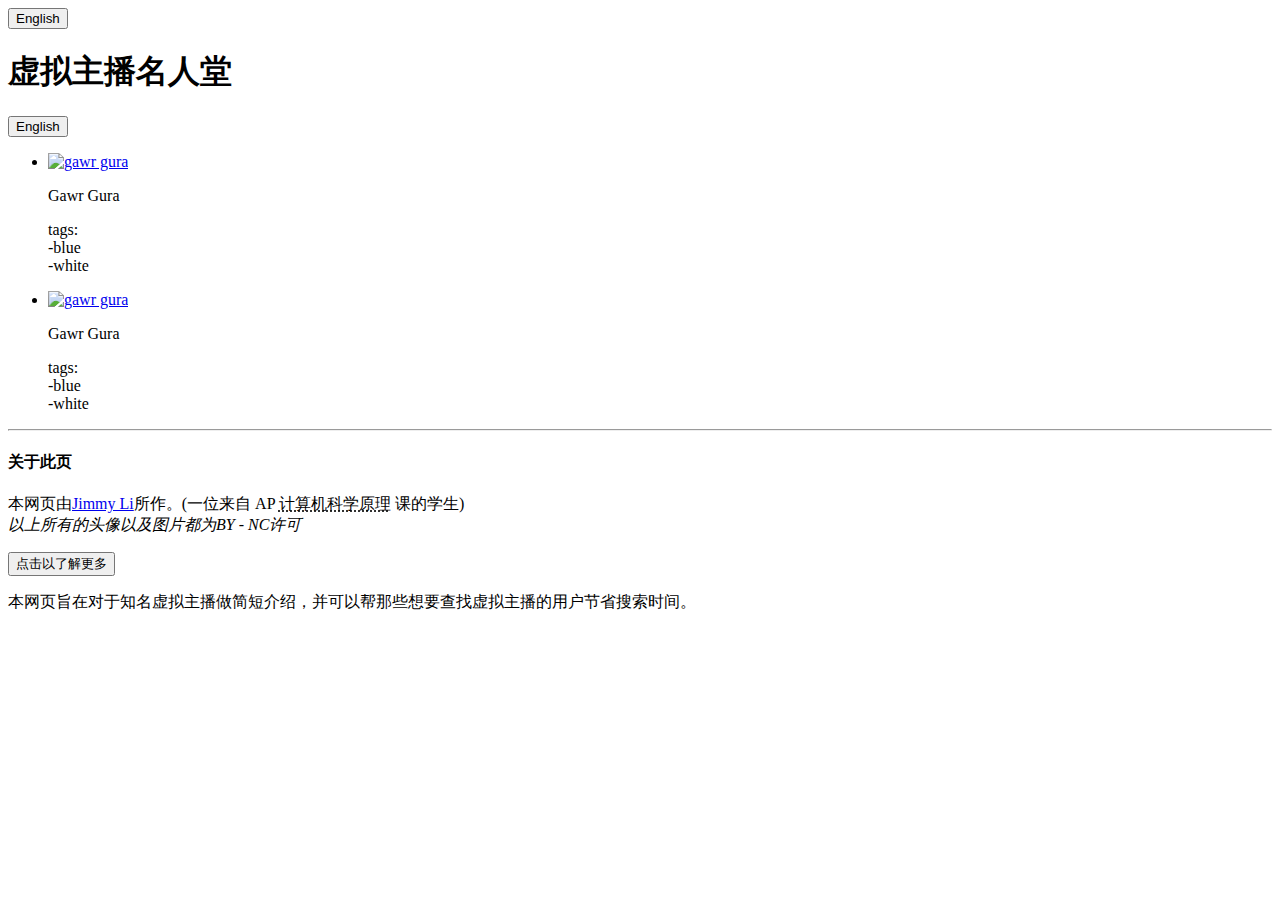
==== Hall of Famous Vtubers-CH.html @ 7a3b9ddd "Update Hall of Famous Vtubers-CH.html" ====
<!--
  Hall of Famous Vtubers
  
  Agenda:
    1. polyhedrons at four corners(colors if possible)
    2. #Kizuna's font(pink with white border)
    3. vtuber images
    4. vtuber names
    5. vtuber tags(search function)
    6. vtuber links(accounts:b站,youtube,twitch,niconico...)

    7. brief description(if possible&  !!below!!  )
    8. NSFW mode(challenge? || 萌娘黑幕实现)
    9. langs(Chinese for now)
-->
<!DOCTYPE html>
<html lang="en">

<head>
    <meta charset="UTF-8" />
    <meta http-equiv="X-UA-Compatible" content="IE=edge" />
    <meta name="referrer" content="no-referrer" />
    <meta name="viewport" content="width=device-width, initial-scale=1.0" />
    <link rel="stylesheet" href="style.css">
    <link rel="stylesheet" href="vtb.css">
    <link rel="stylesheet" href="polyhedro.css">
    <title>虚拟主播名人堂</title>
    <style></style>
</head>

<body>
    <!-- beautiful rotating objects -->
    <div class="polyhedron up">
        <div class="rotateContainer upleft">
            <div class="slide s0">
                <div class="slide s1">
                    <div class="slide s11">
                        <div class="slide s12"></div>
                        <div class="slide s111"></div>
                    </div>
                </div>
                <div class="slide s2">
                    <div class="slide s21">
                        <div class="slide s22"></div>
                        <div class="slide s211"></div>
                    </div>
                </div>
                <div class="slide s3">
                    <div class="slide s31">
                        <div class="slide s32"></div>
                        <div class="slide s311"></div>
                    </div>
                </div>
                <div class="slide s4">
                    <div class="slide s41">
                        <div class="slide s42"></div>
                        <div class="slide s411"></div>
                    </div>
                </div>
            </div>
        </div>
        <div class="rotateContainer upright">
            <div class="slide s0">
                <div class="slide s1">
                    <div class="slide s11">
                        <div class="slide s12"></div>
                        <div class="slide s111"></div>
                    </div>
                </div>
                <div class="slide s2">
                    <div class="slide s21">
                        <div class="slide s22"></div>
                        <div class="slide s211"></div>
                    </div>
                </div>
                <div class="slide s3">
                    <div class="slide s31">
                        <div class="slide s32"></div>
                        <div class="slide s311"></div>
                    </div>
                </div>
                <div class="slide s4">
                    <div class="slide s41">
                        <div class="slide s42"></div>
                        <div class="slide s411"></div>
                    </div>
                </div>
            </div>
        </div>
    </div>

    <!-- page contents -->
    <div class="main">
        <header>
            <button class="changeLang" id="LLEFT">English</button>
            <h1 class="color-gradient">虚拟主播名人堂</h1>
            <button class="changeLang" id="LRIGHT">English</button>
        </header>
        <ul id="vtbs">
            <li class="profile">
                <div class="thumbnail" style="width: 120.3px;">
                    <a href="https://bilibili.com"><img src="img/gawr gura.png" alt="gawr gura" width="100px"></a>
                </div>
                <div class="name" style="width: 118.975px;">
                    <p>Gawr Gura</p>
                </div>
                <div class="tags">
                    <p>tags:<br>-blue<br>-white</p>
                </div>
            </li>
            <li class="profile">
                <div class="thumbnail" style="width: 120.3px;">
                    <a href="https://bilibili.com"><img src="img/gawr gura.png" alt="gawr gura" width="100px"></a>
                </div>
                <div class="name" style="width: 118.975px;">
                    <p>Gawr Gura</p>
                </div>
                <div class="tags">
                    <p>tags:<br>-blue<br>-white</p>
                </div>
            </li>
        </ul>


        <hr />

        <h4>关于此页</h4>
        <p>
            本网页由<a href="https://github.com/JmmyLi" target="_blank">Jimmy Li</a>所作。(一位来自 AP <abbr title="Computer Science Principles">计算机科学原理</abbr> 课的学生)
            <br><i>以上所有的头像以及图片都为BY - NC许可</i>
        </p>
        <button id="learnMore">点击以了解更多</button>
        <p id="more">
            本网页旨在对于知名虚拟主播做简短介绍，并可以帮那些想要查找虚拟主播的用户节省搜索时间。
        </p>

    </div>
    <script src="vtubers-CH.js"></script>
    <script type="text/javascript" src="click.js">
    </script>

    <!-- beautiful rotating object -->
    <div class="polyhedron down">
        <div class="rotateContainer downleft">
            <div class="slide s0">
                <div class="slide s1">
                    <div class="slide s11">
                        <div class="slide s12"></div>
                        <div class="slide s111"></div>
                    </div>
                </div>
                <div class="slide s2">
                    <div class="slide s21">
                        <div class="slide s22"></div>
                        <div class="slide s211"></div>
                    </div>
                </div>
                <div class="slide s3">
                    <div class="slide s31">
                        <div class="slide s32"></div>
                        <div class="slide s311"></div>
                    </div>
                </div>
                <div class="slide s4">
                    <div class="slide s41">
                        <div class="slide s42"></div>
                        <div class="slide s411"></div>
                    </div>
                </div>
            </div>
        </div>
        <div class="rotateContainer downright">
            <div class="slide s0">
                <div class="slide s1">
                    <div class="slide s11">
                        <div class="slide s12"></div>
                        <div class="slide s111"></div>
                    </div>
                </div>
                <div class="slide s2">
                    <div class="slide s21">
                        <div class="slide s22"></div>
                        <div class="slide s211"></div>
                    </div>
                </div>
                <div class="slide s3">
                    <div class="slide s31">
                        <div class="slide s32"></div>
                        <div class="slide s311"></div>
                    </div>
                </div>
                <div class="slide s4">
                    <div class="slide s41">
                        <div class="slide s42"></div>
                        <div class="slide s411"></div>
                    </div>
                </div>
            </div>
        </div>
    </div>
    <script type="text/javascript" src="poly.js"></script>
</body>

</html>
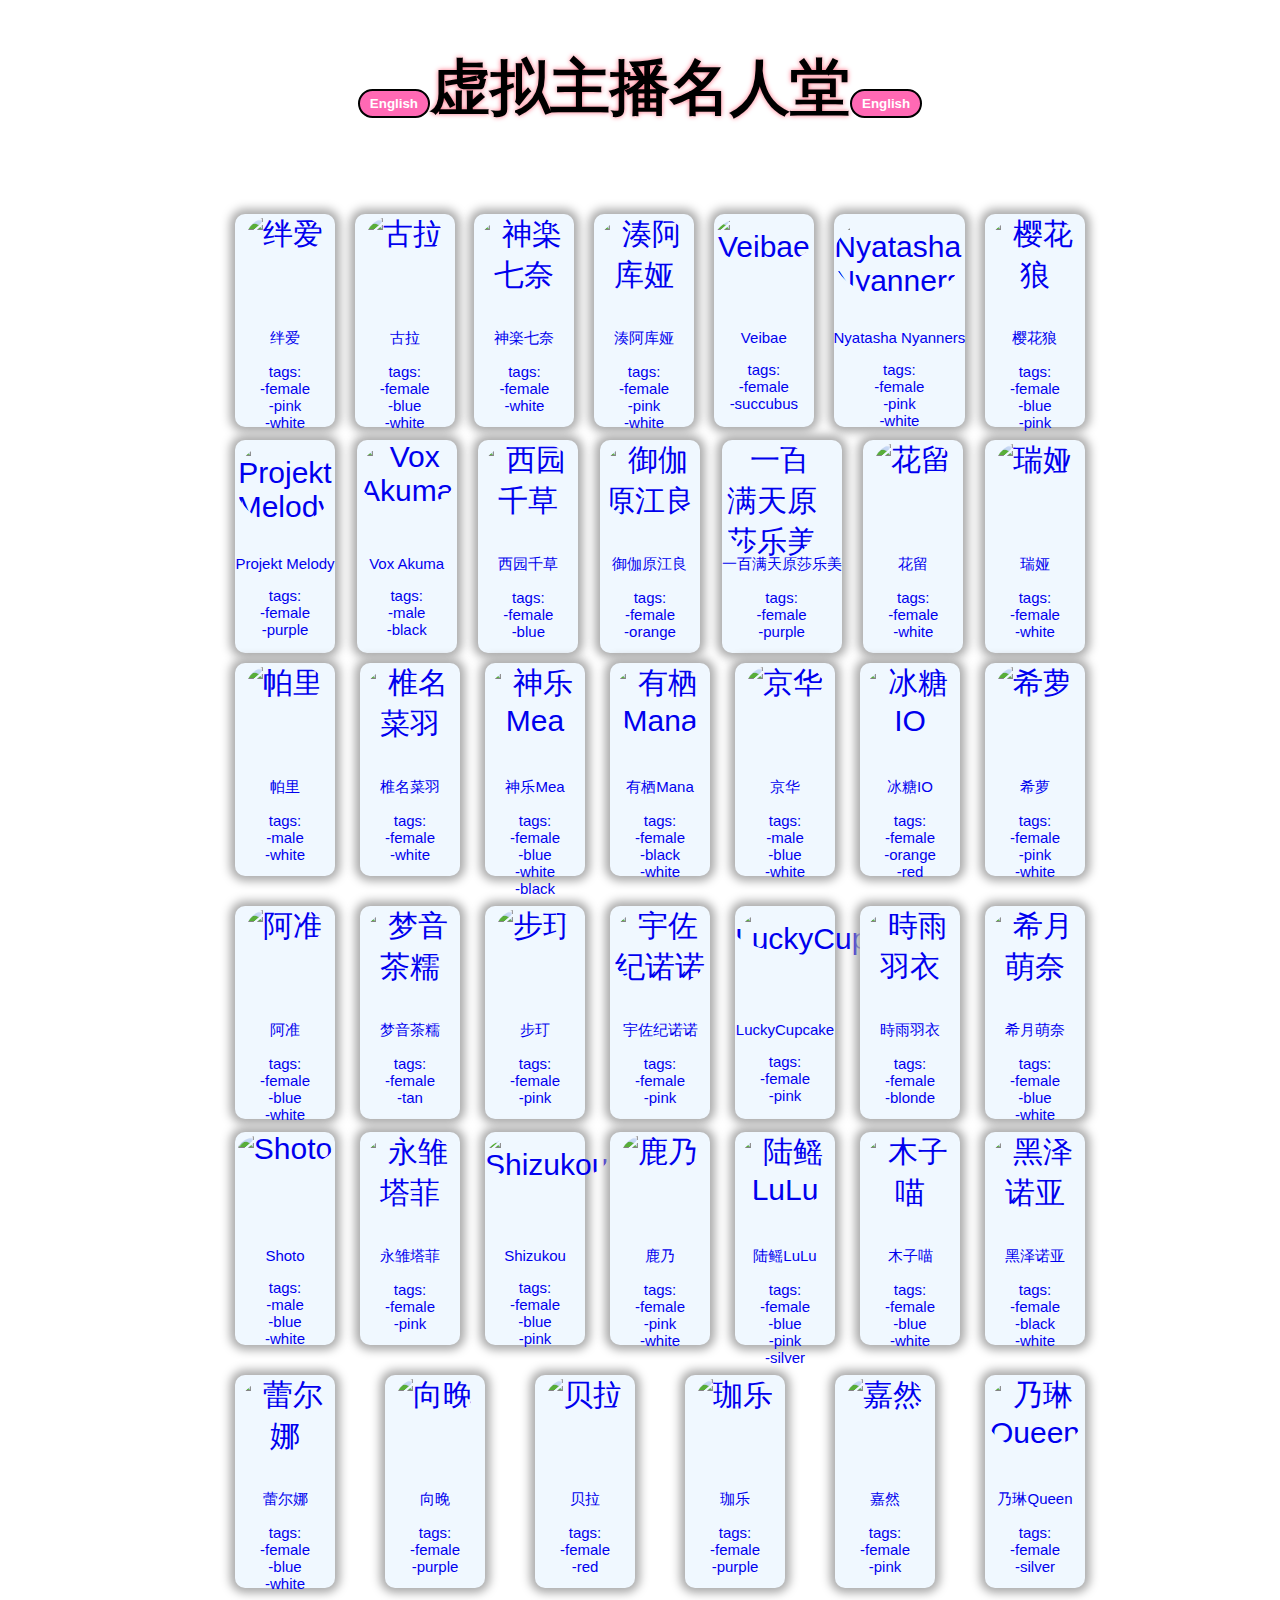
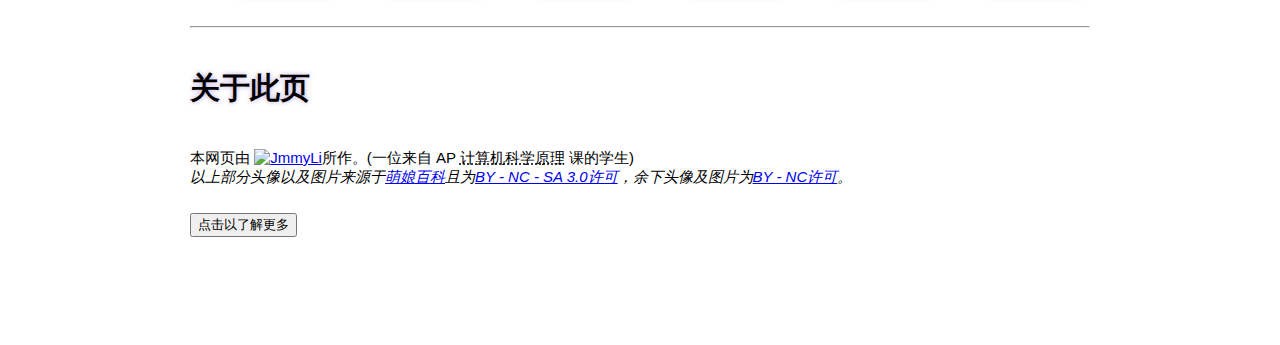
==== commit 43d31d87: "add clarifications" ====
--- a/Hall of Famous Vtubers-CH.html
+++ b/Hall of Famous Vtubers-CH.html
@@ -108,17 +108,6 @@
                     <p>tags:<br>-blue<br>-white</p>
                 </div>
             </li>
-            <li class="profile">
-                <div class="thumbnail" style="width: 120.3px;">
-                    <a href="https://bilibili.com"><img src="img/gawr gura.png" alt="gawr gura" width="100px"></a>
-                </div>
-                <div class="name" style="width: 118.975px;">
-                    <p>Gawr Gura</p>
-                </div>
-                <div class="tags">
-                    <p>tags:<br>-blue<br>-white</p>
-                </div>
-            </li>
         </ul>
 
 
@@ -126,8 +115,10 @@
 
         <h4>关于此页</h4>
         <p>
-            本网页由<a href="https://github.com/JmmyLi" target="_blank">Jimmy Li</a>所作。(一位来自 AP <abbr title="Computer Science Principles">计算机科学原理</abbr> 课的学生)
-            <br><i>以上所有的头像以及图片都为BY - NC许可</i>
+            本网页由
+            <a href="https://github.com/JmmyLi" target="_blank"><img alt="JmmyLi" src="https://img.shields.io/badge/GitHub-JmmyLi-blue?logo=github"></a>所作。(一位来自 AP <abbr title="Computer Science Principles">计算机科学原理</abbr> 课的学生)
+            <br>
+            <i>以上部分头像以及图片来源于<a href="https://zh.moegirl.org.cn/Mainpage">萌娘百科</a>且为<a href="https://creativecommons.org/licenses/by-nc-sa/3.0">BY - NC - SA 3.0许可</a>，余下头像及图片为<a href="https://creativecommons.org/licenses/by-sa/4.0/">BY - NC许可</a>。</i>
         </p>
         <button id="learnMore">点击以了解更多</button>
         <p id="more">
@@ -201,4 +192,4 @@
     <script type="text/javascript" src="poly.js"></script>
 </body>
 
-</html>
+</html>--- a/style.css
+++ b/style.css
@@ -0,0 +1,100 @@
+body {
+    list-style-type: none;
+    font-family: 'Helvetica Neue', Helvetica, Arial;
+    font-size: 30px;
+    height: 100%;
+    padding-bottom: 100px;
+}
+
+.color-gradient {
+    background-color: white;
+    /*#fd6b80*/
+    /* color: #ff0000,#6bf403; */
+    /*background-image: linear-gradient(90deg, #12c2e9, #c471ed, #f64f59);*/
+    /*background-image: linear-gradient(90deg, #12c2e9, #c471ed, #f64f59);*/
+    background-size: 100%;
+    background-clip: text;
+    -webkit-background-clip: text;
+    /* -webkit-text-fill-color: transparent; */
+}
+
+.main {
+    max-width: 900px;
+    margin: 0 auto;
+}
+
+.thumbnail img {
+    border-radius: 50%;
+    align-items: center;
+    justify-content: center;
+    overflow: hidden;
+}
+
+header {
+    display: flex;
+    flex-wrap: wrap;
+    justify-content: center;
+    align-items: baseline;
+}
+
+h1 {
+    text-align: center;
+    text-shadow: 0 0 5px #fd6b80;
+    float: 2em;
+    margin-bottom: 50px;
+    /* color: #6bf403 */
+    /* , 0 0 5px whitesmoke */
+    /* position: absolute; */
+}
+
+h4 {
+    text-shadow: 0 0 5px #B8A6D9;
+}
+
+p {
+    font-size: 0.5em;
+    /* color: #fd6b80; */
+}
+
+ul {
+    display: flex;
+    flex-wrap: wrap;
+    justify-content: space-between;
+    text-align: center;
+    /* margin: 0 auto; */
+    color: purple;
+}
+
+li {
+    width: auto;
+    margin: 5px;
+    display: inline-block;
+    /* margin-right: 276.7px; */
+    height: 213px;
+    background-color: aliceblue;
+    border-radius: 10px;
+    box-shadow: 0px 0px 10px 5px #aaa;
+}
+
+.changeLang {
+    /* font-size: 2em; */
+    font-weight: bold;
+    padding: 5px 10px;
+    border: 2px solid black;
+    background-color: hotpink;
+    color: white;
+    border-radius: 40px;
+}
+
+#output {
+    margin: 20px 0;
+}
+
+#more {
+    display: none;
+}
+
+button:hover {
+    border-color: gray;
+    cursor: pointer;
+}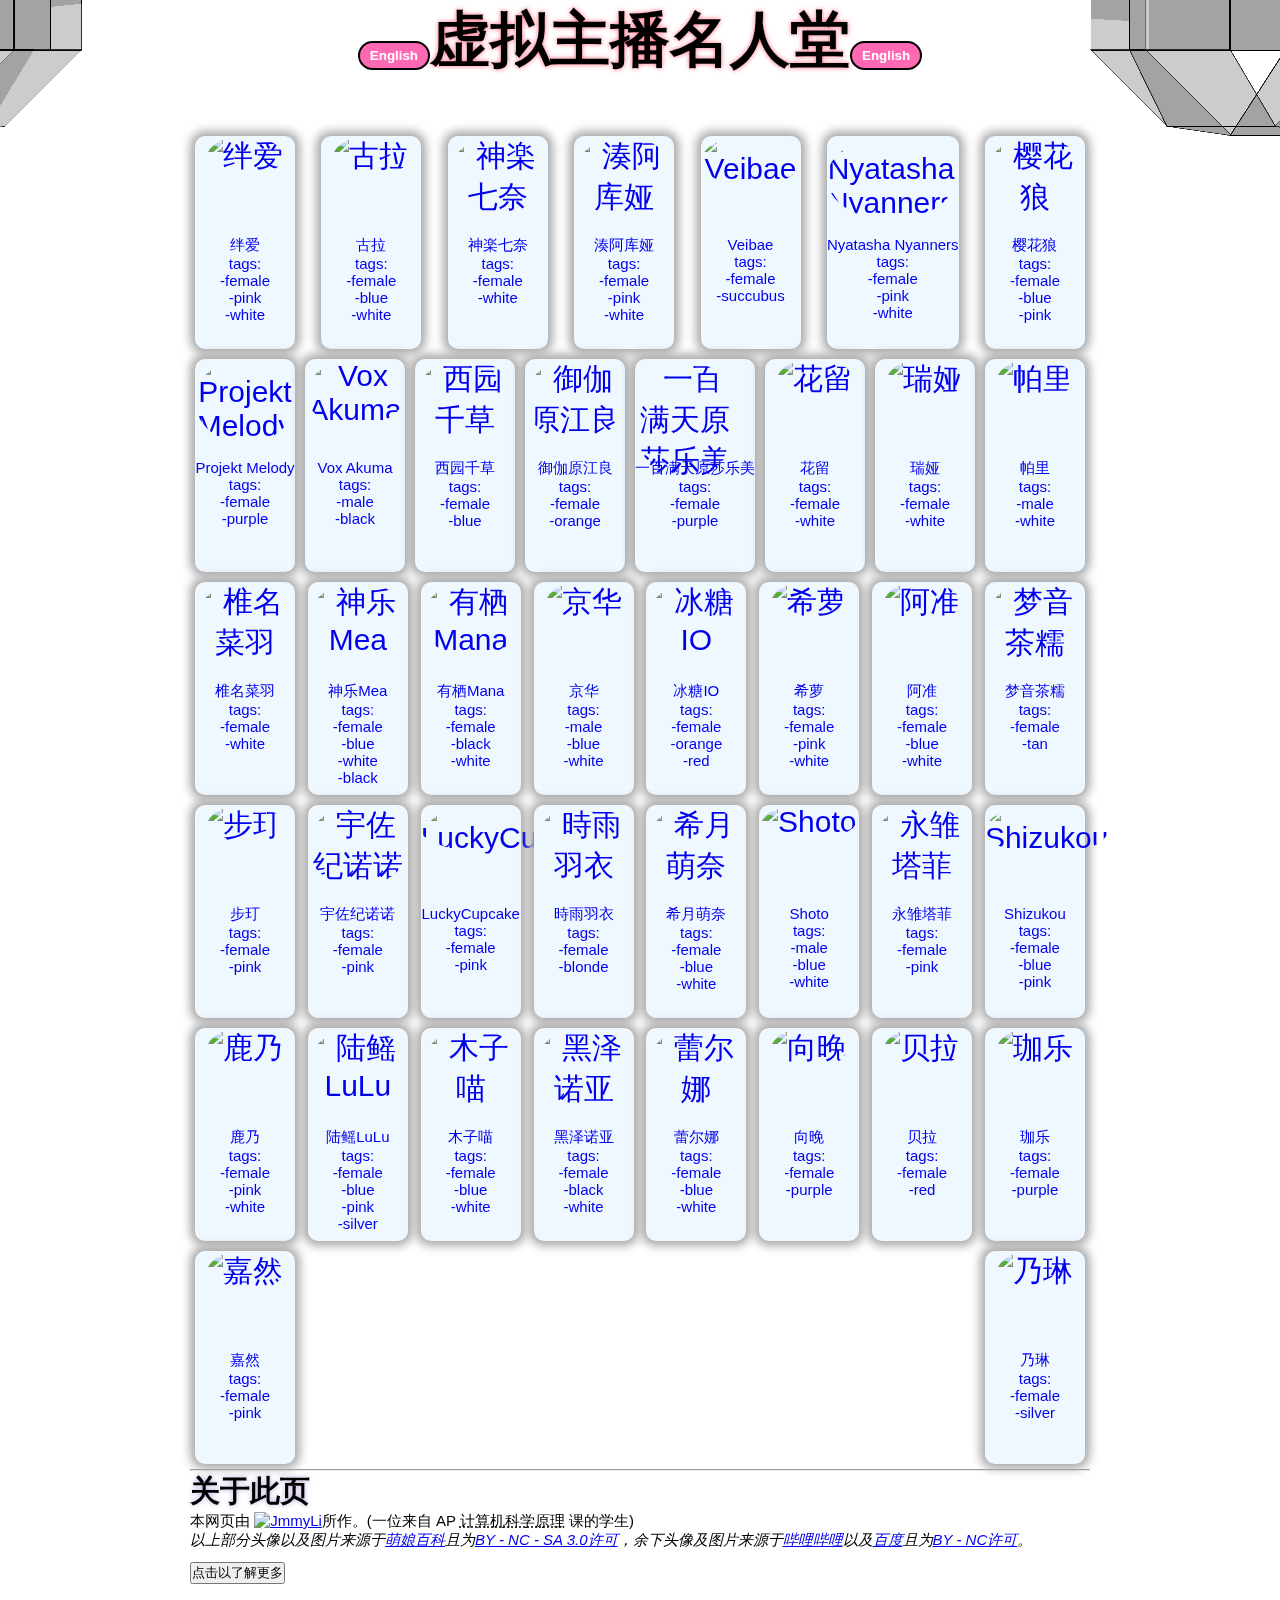
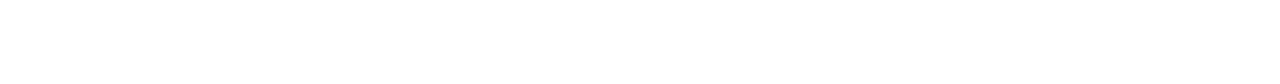
==== commit de7825ff: "update webpage" ====
--- a/Hall of Famous Vtubers-CH.html
+++ b/Hall of Famous Vtubers-CH.html
@@ -118,7 +118,7 @@
             本网页由
             <a href="https://github.com/JmmyLi" target="_blank"><img alt="JmmyLi" src="https://img.shields.io/badge/GitHub-JmmyLi-blue?logo=github"></a>所作。(一位来自 AP <abbr title="Computer Science Principles">计算机科学原理</abbr> 课的学生)
             <br>
-            <i>以上部分头像以及图片来源于<a href="https://zh.moegirl.org.cn/Mainpage">萌娘百科</a>且为<a href="https://creativecommons.org/licenses/by-nc-sa/3.0">BY - NC - SA 3.0许可</a>，余下头像及图片为<a href="https://creativecommons.org/licenses/by-sa/4.0/">BY - NC许可</a>。</i>
+            <i>以上部分头像以及图片来源于<a href="https://zh.moegirl.org.cn/Mainpage">萌娘百科</a>且为<a href="https://creativecommons.org/licenses/by-nc-sa/3.0">BY - NC - SA 3.0许可</a>，余下头像及图片来源于<a href="https://bilibili.com">哔哩哔哩</a>以及<a href="https://baidu.com">百度</a>且为<a href="https://creativecommons.org/licenses/by-sa/4.0/">BY - NC许可</a>。</i>
         </p>
         <button id="learnMore">点击以了解更多</button>
         <p id="more">
@@ -131,7 +131,7 @@
     </script>
 
     <!-- beautiful rotating object -->
-    <div class="polyhedron down">
+    <!-- <div class="polyhedron down">
         <div class="rotateContainer downleft">
             <div class="slide s0">
                 <div class="slide s1">
@@ -188,7 +188,7 @@
                 </div>
             </div>
         </div>
-    </div>
+    </div> -->
     <script type="text/javascript" src="poly.js"></script>
 </body>
 
--- a/polyhedro.css
+++ b/polyhedro.css
@@ -0,0 +1,204 @@
+* {
+    margin: 0;
+    padding: 0;
+    box-sizing: border-box;
+}
+
+.polyhedron {
+    width: 100%;
+    height: 100px;
+    position: fixed;
+    perspective: 1000px;
+    margin: 0px;
+    z-index: -1;
+    text-align: center;
+    /* outline: solid 1px red; */
+}
+
+.polyhedron .rotateContainer {
+    width: 200px;
+    height: 200px;
+    position: fixed;
+    /* left: 50%; */
+    /* top: 50%; */
+    margin-left: -100px;
+    margin-top: -100px;
+    transform-style: preserve-3d;
+    transform-origin: 50% 50% 120.7px;
+    /* outline: solid 1px green; */
+}
+
+.polyhedron .rotateContainer .slide {
+    outline: solid 1px;
+    width: 100px;
+    height: 100px;
+    position: absolute;
+    background-color: rgba(0, 0, 0, 0.2);
+    /* background-color: yellow; */
+    transform-style: preserve-3d;
+    transition: all 0.2s;
+}
+
+.polyhedron .rotateContainer .s0 {
+    left: 50%;
+    top: 50%;
+    margin-left: -50px;
+    margin-top: -50px;
+}
+
+.polyhedron .rotateContainer .s0 .s1 {
+    right: -100%;
+}
+
+.polyhedron .rotateContainer .s0 .s1 .s11 {
+    right: -100%;
+}
+
+.polyhedron .rotateContainer .s0 .s1 .s11 .s12 {
+    top: -100%;
+    transform-origin: bottom center;
+    transform: rotateX(-45deg);
+}
+
+.polyhedron .rotateContainer .s0 .s1 .s11 .s111 {
+    right: -100%;
+}
+
+.polyhedron .rotateContainer .s0 .s1,
+.polyhedron .rotateContainer .s0 .s11,
+.polyhedron .rotateContainer .s0 .s111 {
+    transform-origin: left center;
+    transform: rotateY(-45deg);
+}
+
+.polyhedron .rotateContainer .s0 .s2 {
+    top: -100%;
+}
+
+.polyhedron .rotateContainer .s0 .s2 .s21 {
+    top: -100%;
+}
+
+.polyhedron .rotateContainer .s0 .s2 .s21 .s22 {
+    left: -100%;
+    transform-origin: right center;
+    transform: rotateY(45deg);
+}
+
+.polyhedron .rotateContainer .s0 .s2 .s21 .s211 {
+    top: -100%;
+}
+
+.polyhedron .rotateContainer .s0 .s2,
+.polyhedron .rotateContainer .s0 .s21,
+.polyhedron .rotateContainer .s0 .s211 {
+    transform-origin: bottom center;
+    transform: rotateX(-45deg);
+}
+
+.polyhedron .rotateContainer .s0 .s3 {
+    left: -100%;
+}
+
+.polyhedron .rotateContainer .s0 .s3 .s31 {
+    left: -100%;
+}
+
+.polyhedron .rotateContainer .s0 .s3 .s31 .s32 {
+    bottom: -100%;
+    transform-origin: top center;
+    transform: rotateX(45deg);
+}
+
+.polyhedron .rotateContainer .s0 .s3 .s31 .s311 {
+    left: -100%;
+}
+
+.polyhedron .rotateContainer .s0 .s3,
+.polyhedron .rotateContainer .s0 .s31,
+.polyhedron .rotateContainer .s0 .s311 {
+    transform-origin: right center;
+    transform: rotateY(45deg);
+}
+
+.polyhedron .rotateContainer .s0 .s4 {
+    bottom: -100%;
+}
+
+.polyhedron .rotateContainer .s0 .s4 .s41 {
+    bottom: -100%;
+}
+
+.polyhedron .rotateContainer .s0 .s4 .s41 .s42 {
+    right: -100%;
+    transform-origin: left center;
+    transform: rotateY(-45deg);
+}
+
+.polyhedron .rotateContainer .s0 .s4 .s41 .s411 {
+    bottom: -100%;
+}
+
+.polyhedron .rotateContainer .s0 .s4,
+.polyhedron .rotateContainer .s0 .s41,
+.polyhedron .rotateContainer .s0 .s411 {
+    transform-origin: top center;
+    transform: rotateX(45deg);
+}
+
+.up {
+    margin-top: 0%;
+    display: flex;
+}
+
+.upright {
+    margin-left: 100px;
+    position: fixed;
+    right: 0%;
+    top: 0px;
+    /* transform: translateX(100px); */
+}
+
+.upleft {
+    margin-left: 0px;
+    width: 500px;
+}
+
+.rotateContainer {
+    display: inline-block;
+}
+
+
+/* .downright {
+    margin-left: 100px;
+    position: fixed;
+    right: 0%;
+    top: 0px;
+    //transform: translateX(100px);
+}
+
+.downleft {
+    margin: 0px;
+    width: 500px;
+} */
+
+
+/* .polyhedron .rotateContainer .slide:hover {
+    background-color: rgba(0, 0, 0, 0.6);
+    background-color: yellow; 
+    box-shadow: 0 0 20px yellow;
+    width: 120px;
+    height: 120px;
+    cursor: pointer;
+} */
+
+
+/* .polyhedron .rotateContainer .slide:active {
+    background-color: rgba(0, 0, 0, 0.6);
+    box-shadow: 0 0 20px orange;
+    width: 80px;
+    height: 80px;
+} */
+
+
+/* sourceMappingURL: polyhedron.css.map */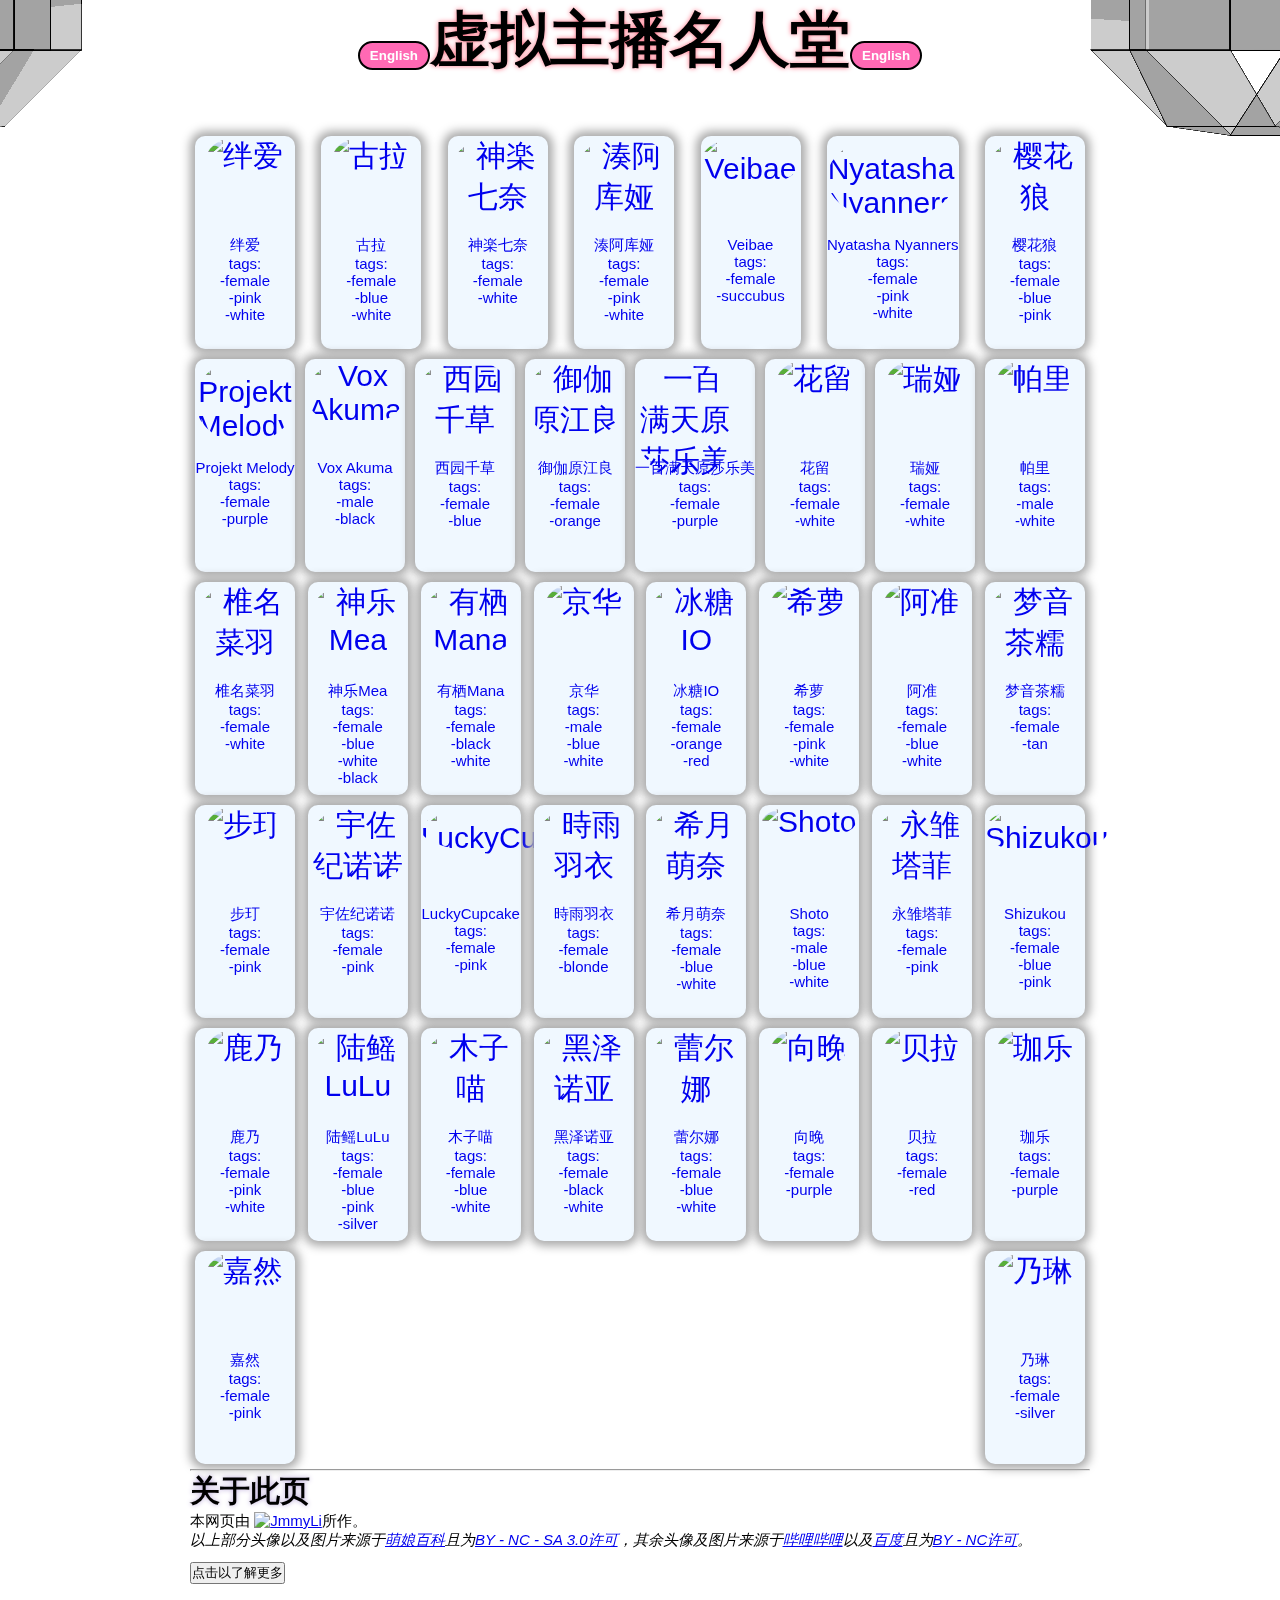
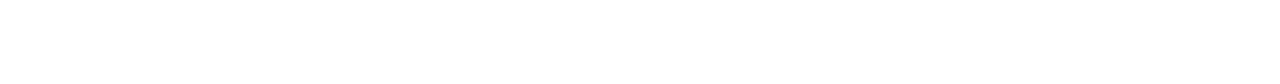
==== commit c36f6c7f: "avatar update" ====
--- a/Hall of Famous Vtubers-CH.html
+++ b/Hall of Famous Vtubers-CH.html
@@ -24,6 +24,7 @@
     <link rel="stylesheet" href="style.css">
     <link rel="stylesheet" href="vtb.css">
     <link rel="stylesheet" href="polyhedro.css">
+    <link rel="prefetch">
     <title>虚拟主播名人堂</title>
     <style></style>
 </head>
@@ -116,9 +117,9 @@
         <h4>关于此页</h4>
         <p>
             本网页由
-            <a href="https://github.com/JmmyLi" target="_blank"><img alt="JmmyLi" src="https://img.shields.io/badge/GitHub-JmmyLi-blue?logo=github"></a>所作。(一位来自 AP <abbr title="Computer Science Principles">计算机科学原理</abbr> 课的学生)
+            <a href="https://github.com/JmmyLi" target="_blank" rel="noopener"><img alt="JmmyLi" src="https://img.shields.io/badge/GitHub-JmmyLi-blue?logo=github"></a>所作。
             <br>
-            <i>以上部分头像以及图片来源于<a href="https://zh.moegirl.org.cn/Mainpage">萌娘百科</a>且为<a href="https://creativecommons.org/licenses/by-nc-sa/3.0">BY - NC - SA 3.0许可</a>，余下头像及图片来源于<a href="https://bilibili.com">哔哩哔哩</a>以及<a href="https://baidu.com">百度</a>且为<a href="https://creativecommons.org/licenses/by-sa/4.0/">BY - NC许可</a>。</i>
+            <em>以上部分头像以及图片来源于<a href="https://zh.moegirl.org.cn/Mainpage">萌娘百科</a>且为<a href="https://creativecommons.org/licenses/by-nc-sa/3.0">BY - NC - SA 3.0许可</a>，其余头像及图片来源于<a href="https://bilibili.com">哔哩哔哩</a>以及<a href="https://baidu.com">百度</a>且为<a href="https://creativecommons.org/licenses/by-sa/4.0/">BY - NC许可</a>。</em>
         </p>
         <button id="learnMore">点击以了解更多</button>
         <p id="more">
--- a/style.css
+++ b/style.css
@@ -1,6 +1,6 @@
 body {
     list-style-type: none;
-    font-family: 'Helvetica Neue', Helvetica, Arial;
+    font-family: 'Helvetica Neue', Helvetica, Arial, sans-serif;
     font-size: 30px;
     height: 100%;
     padding-bottom: 100px;
